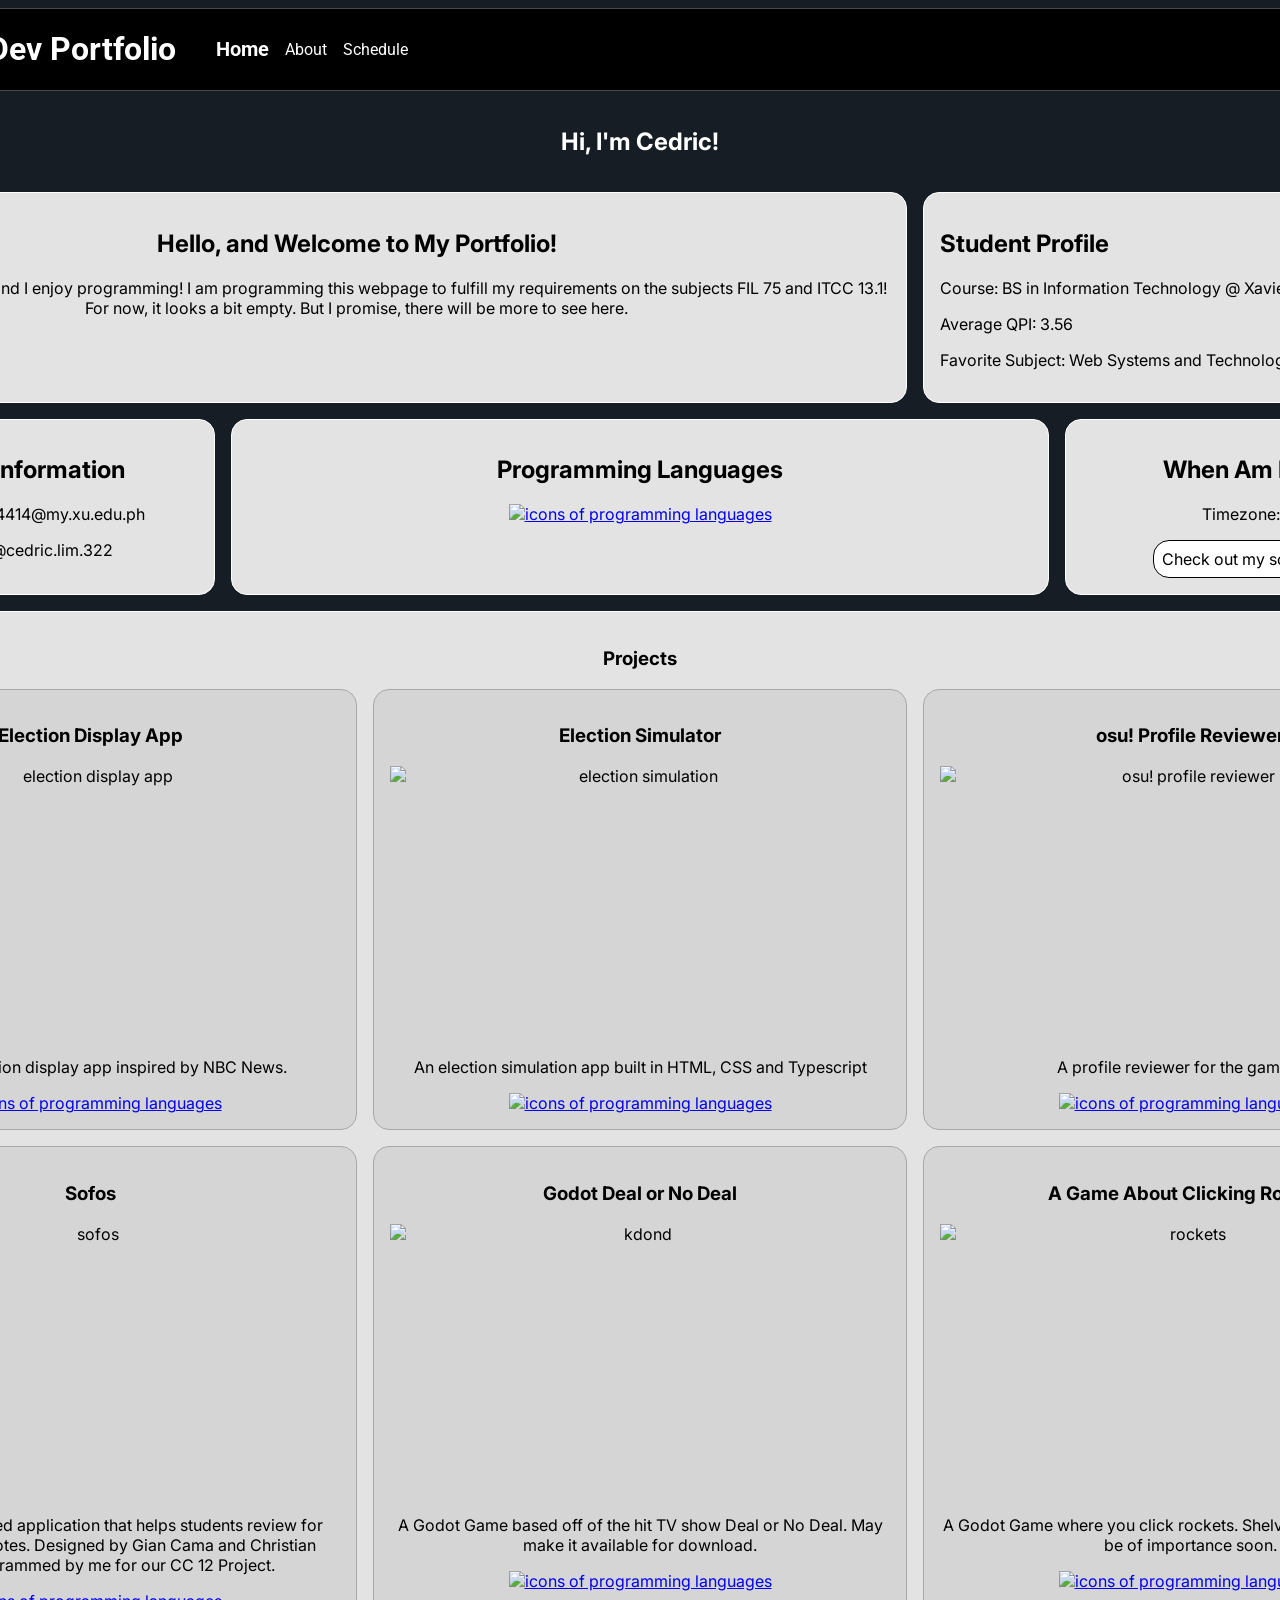
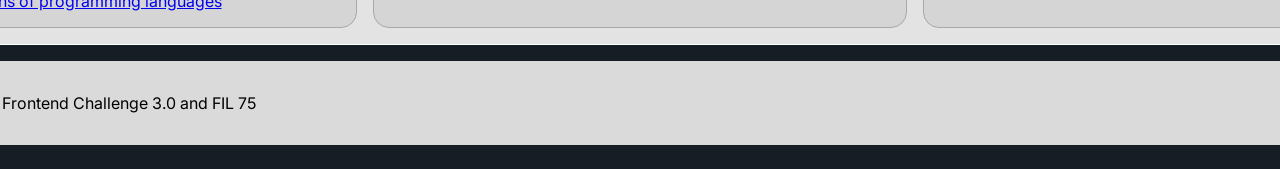
==== index.html @ c3e85cd5 "ADDED: Index Portfolio" ====
﻿<!DOCTYPE html>
<html lang="en">
<head>
    <meta charset="UTF-8">
    <title>Cedric's Dev Portfolio</title>
    <link rel="stylesheet" href="css/stylesheet.css">
    <link rel="preconnect" href="https://fonts.googleapis.com">
    <link rel="preconnect" href="https://fonts.gstatic.com" crossorigin>
    <link href="https://fonts.googleapis.com/css2?family=Inter:ital,opsz,wght@0,14..32,100..900;1,14..32,100..900&family=Oswald:wght@200..700&family=Roboto:ital,wght@0,100..900;1,100..900&display=swap" rel="stylesheet">
</head>
<body>
<div class="app">
    <div class="headings">
        <h1>Cedric Lim's Dev Portfolio</h1>
        <ul class="nav">
            <li><a href="#" class="nav-link active">Home</a></li>
            <li><a href="#" class="nav-link">About</a></li>
            <li><a href="#" class="nav-link">Schedule</a></li>
        </ul>
    </div>
    <section class="content">
        <h1 style="text-align: center">Hi, I'm Cedric!</h1>
        <div class="profile-wrapper">
            <div class="profile centered">
                <h1>Hello, and Welcome to My Portfolio!</h1>
                <p style="text-align: center">Hi! My name is Cedric and I enjoy programming! I am programming this webpage to fulfill my requirements on the subjects FIL 75 and ITCC 13.1! For now, it looks a bit empty. But I promise, there will be more to see here.</p>
            </div>
            <div class="profile">
                <h1>Student Profile</h1>
                <p>Course: BS in Information Technology @ Xavier University</p>
                <p>Average QPI: 3.56</p>
                <p>Favorite Subject: Web Systems and Technologies</p>
            </div>
        </div>
        <div class="content-wrapper">
            <div class="profile centered">
                <h1>Contact Information</h1>
                <p>Email: 20220024414@my.xu.edu.ph</p>
                <p>Facebook: @cedric.lim.322</p>
            </div>
            <div class="profile centered">
                <h1>Programming Languages</h1>
                <a href="https://skillicons.dev/"><img alt="icons of programming languages" height="68px" src="https://skillicons.dev/icons?i=cs,java,ts,js,html,python,godot,css,mysql" /></a>
            </div>
            <div class="profile centered">
                <h1>When Am I Active?</h1>
                <p>Timezone: UTC+8</p>
                <a href="#" class="button-rounded">Check out my schedule here!</a>
            </div>
        </div>
        <section class="projects" id="project-section">
            <h1>Projects</h1>
            <div class="project-wrapper">
                <div class="project-card">
                    <h1>Election Display App</h1>
                    <img
                        alt="election display app"
                        width="500px"
                        height="275px"
                        src="assets/images/ElectionDisplay.jpg"
                    />
                    <p>A simple election display app inspired by NBC News.</p>
                    <a href="https://skillicons.dev/"><img alt="icons of programming languages" height="48px" src="https://skillicons.dev/icons?i=cs,java,sqlite,godot"/></a>
                </div>
                <div class="project-card">
                    <h1>Election Simulator</h1>
                    <img
                        alt="election simulation"
                        width="500px"
                        height="275px"
                        src="assets/images/electionsim.png"
                    />
                    <p>An election simulation app built in HTML, CSS and Typescript</p>
                    <a href="https://skillicons.dev/"><img alt="icons of programming languages" height="48px" src="https://skillicons.dev/icons?i=ts,html,css,vite"/></a>
                </div>
                <div class="project-card">
                    <h1>osu! Profile Reviewer</h1>
                    <img
                        alt="osu! profile reviewer"
                        width="500px"
                        height="275px"
                        src="assets/images/profilereviewer.png"
                    />
                    <p>A profile reviewer for the game osu!</p>
                    <a href="https://skillicons.dev/"><img alt="icons of programming languages" height="48px" src="https://skillicons.dev/icons?i=cs,sqlite"/></a>
                </div>
                <div class="project-card">
                    <h1>Sofos</h1>
                    <img
                        alt="sofos"
                        width="500px"
                        height="275px"
                        src="assets/images/sofos.png"
                    />
                    <p>A purely Java-based application that helps students review for exams and take notes. Designed by Gian Cama and Christian Cheng, programmed by me for our CC 12 Project.</p>
                    <a href="https://skillicons.dev/"><img alt="icons of programming languages" height="48px" src="https://skillicons.dev/icons?i=java"/></a>
                </div>
                <div class="project-card">
                    <h1>Godot Deal or No Deal</h1>
                    <img
                        alt="kdond"
                        width="500px"
                        height="275px"
                        src="assets/images/KDOND.png"
                    />
                    <p>A Godot Game based off of the hit TV show Deal or No Deal. May make it available for download.</p>
                    <a href="https://skillicons.dev/"><img alt="icons of programming languages" height="48px" src="https://skillicons.dev/icons?i=cs,godot"/></a>
                </div>
                <div class="project-card">
                    <h1>A Game About Clicking Rockets</h1>
                    <img
                        alt="rockets"
                        width="500px"
                        height="275px"
                        src="assets/images/GameRockets.png"
                    />
                    <p>A Godot Game where you click rockets. Shelved project that might be of importance soon.</p>
                    <a href="https://skillicons.dev/"><img alt="icons of programming languages" height="48px" src="https://skillicons.dev/icons?i=cs,godot"/></a>
                </div>
            </div>
        </section>
        <footer class="page-footer">
            <p>Made by Cedric Lim for Frontend Challenge 3.0 and FIL 75</p>
        </footer>
    </section>

</div>
</body>
</html>
---- css/stylesheet.css ----
* {
    box-sizing: border-box;
}

body {
    display: flex;
    flex-direction: column;
    background-color: #171d24;
    color: white;
    font-family: 'Roboto';
    align-items: center;
}

.app {
    display: flex;
    flex-direction: column;
    max-width: 1700px;
}

.nav {
    display: flex;
    flex-direction: row;
    list-style: none;
    gap: 1rem;
    align-items: center;
}

.nav-link {
    text-decoration: none;
    color: white;
}

.nav-link.active {
    color: white;
    font-size: 20px;
    font-weight: bold;
}

.headings {
    display: flex;
    flex-direction: row;
    flex: 1;
    background-color: black;
    border: 1px solid #494949;
    border-radius: 8px;
    padding-left: 1rem;

}

.content {
    display: flex;
    flex-direction: column;
    font-family: 'Inter', sans-serif;
    padding: 1rem;
    flex: 1;
    gap: 1rem;
}

.profile-wrapper {
    display: grid;
    grid-template-columns: 2fr 1fr;
    gap: 1rem;
}

.content-wrapper {
    display: grid;
    grid-template-columns: 1fr 2fr 1fr;
    gap: 1rem;
}

.profile {
    display: flex;
    flex-direction: column;
    background-color: #e3e3e3;
    border: 1px solid white;
    border-radius: 1rem;
    padding: 1rem;
    color: black;
}

.profile.centered {
    align-items: center;
}

.profile p {
    margin-top: 0;
}

.projects {
    display: flex;
    flex-direction: column;
    background-color: #e3e3e3;
    color: black;
    border: 1px solid white;
    border-radius: 1rem;
    padding: 1rem;
    flex: 1;
    text-align: center;
}

.project-wrapper {
    display: grid;
    grid-template-columns: 1fr 1fr 1fr;
    gap: 1rem;
}

.button-rounded {
    padding: 0.5rem;
    background: white;
    border: 1px solid black;
    border-radius: 1rem;
    text-decoration: none;
    color: black;
    transition: 0.3s ease background-color, 0.3s ease color;
}

.button-rounded:hover {
    background-color: black;
    color: white;
    transition: 0.3s ease background-color, 0.3s ease color;
}

.project-card {
    display: flex;
    flex-direction: column;
    padding: 1rem;
    background-color: #d5d5d5;
    border-radius: 1rem;
    border: 1px solid #a8a8a8;
}

.page-footer {
    display: flex;
    flex-direction: column;
    padding: 1rem;
    background-color: #dadada;
    border-radius: 1rem;
    color: black;
}
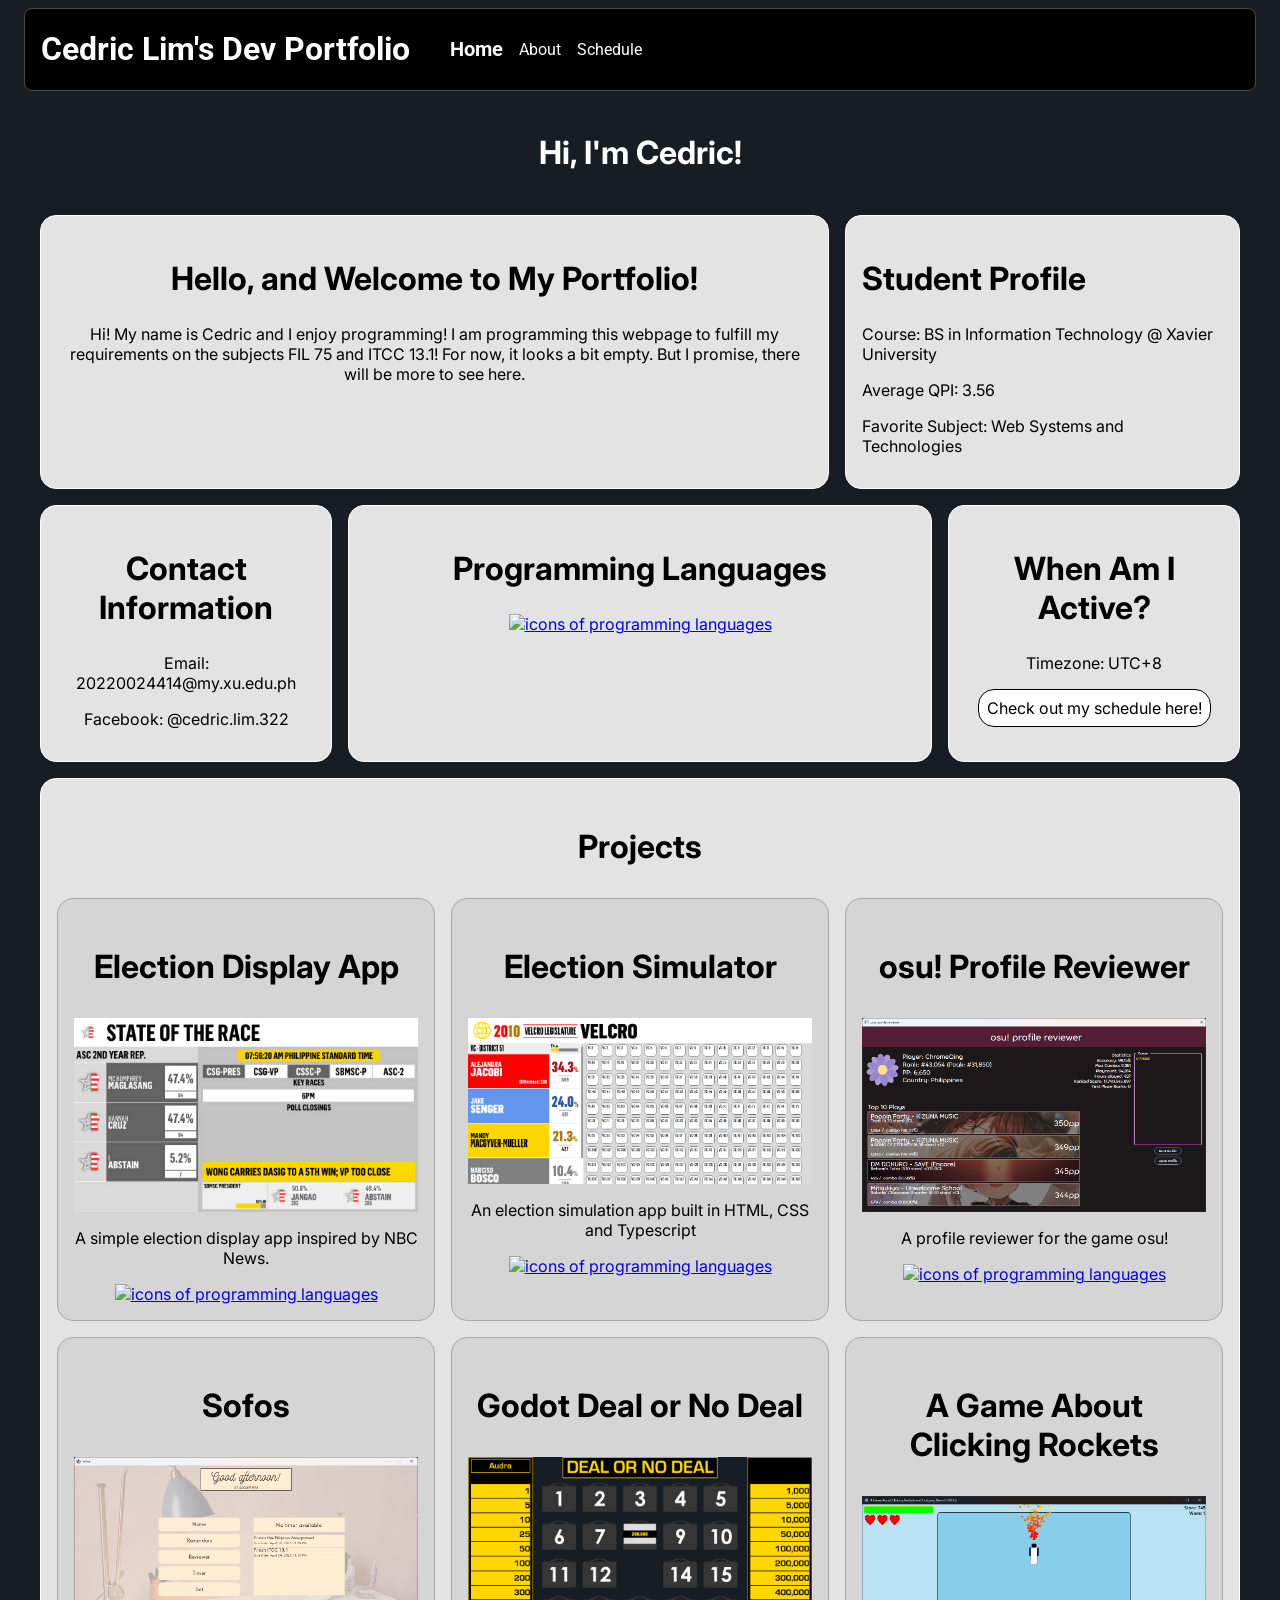
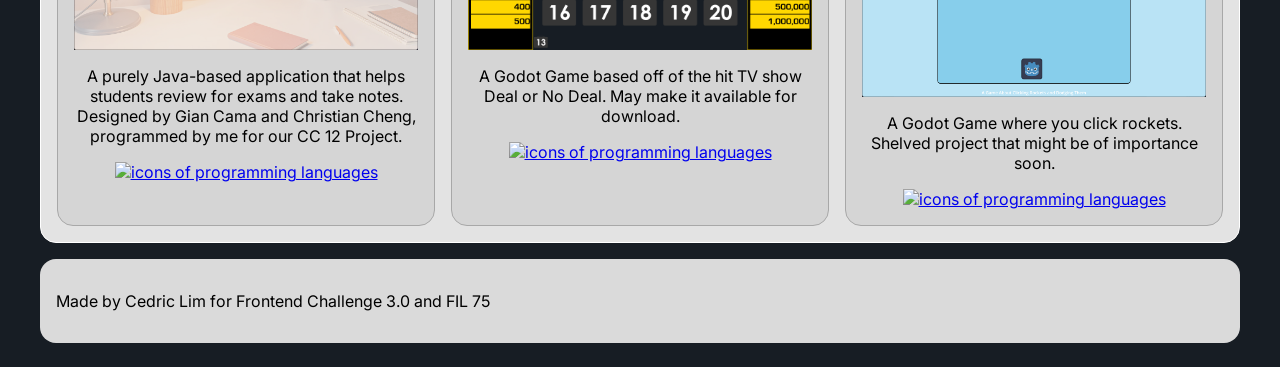
==== commit 2eda220e: "FEAT: Media Query Responsiveness" ====
--- a/index.html
+++ b/index.html
@@ -2,6 +2,7 @@
 <html lang="en">
 <head>
     <meta charset="UTF-8">
+    <meta name="viewport"  content="width=device-width, initial-scale=1">
     <title>Cedric's Dev Portfolio</title>
     <link rel="stylesheet" href="css/stylesheet.css">
     <link rel="preconnect" href="https://fonts.googleapis.com">
@@ -40,7 +41,7 @@
             </div>
             <div class="profile centered">
                 <h1>Programming Languages</h1>
-                <a href="https://skillicons.dev/"><img alt="icons of programming languages" height="68px" src="https://skillicons.dev/icons?i=cs,java,ts,js,html,python,godot,css,mysql" /></a>
+                <a href="https://skillicons.dev/"><img class="skill-issue" alt="icons of programming languages" src="https://skillicons.dev/icons?i=cs,java,ts,js,html,python,godot,css,mysql" /></a>
             </div>
             <div class="profile centered">
                 <h1>When Am I Active?</h1>
@@ -55,8 +56,7 @@
                     <h1>Election Display App</h1>
                     <img
                         alt="election display app"
-                        width="500px"
-                        height="275px"
+                        class="project-img"
                         src="assets/images/ElectionDisplay.jpg"
                     />
                     <p>A simple election display app inspired by NBC News.</p>
@@ -66,8 +66,7 @@
                     <h1>Election Simulator</h1>
                     <img
                         alt="election simulation"
-                        width="500px"
-                        height="275px"
+                        class="project-img"
                         src="assets/images/electionsim.png"
                     />
                     <p>An election simulation app built in HTML, CSS and Typescript</p>
@@ -77,8 +76,7 @@
                     <h1>osu! Profile Reviewer</h1>
                     <img
                         alt="osu! profile reviewer"
-                        width="500px"
-                        height="275px"
+                        class="project-img"
                         src="assets/images/profilereviewer.png"
                     />
                     <p>A profile reviewer for the game osu!</p>
@@ -88,8 +86,7 @@
                     <h1>Sofos</h1>
                     <img
                         alt="sofos"
-                        width="500px"
-                        height="275px"
+                        class="project-img"
                         src="assets/images/sofos.png"
                     />
                     <p>A purely Java-based application that helps students review for exams and take notes. Designed by Gian Cama and Christian Cheng, programmed by me for our CC 12 Project.</p>
@@ -99,8 +96,7 @@
                     <h1>Godot Deal or No Deal</h1>
                     <img
                         alt="kdond"
-                        width="500px"
-                        height="275px"
+                        class="project-img"
                         src="assets/images/KDOND.png"
                     />
                     <p>A Godot Game based off of the hit TV show Deal or No Deal. May make it available for download.</p>
@@ -110,8 +106,7 @@
                     <h1>A Game About Clicking Rockets</h1>
                     <img
                         alt="rockets"
-                        width="500px"
-                        height="275px"
+                        class="project-img"
                         src="assets/images/GameRockets.png"
                     />
                     <p>A Godot Game where you click rockets. Shelved project that might be of importance soon.</p>
--- a/css/stylesheet.css
+++ b/css/stylesheet.css
@@ -9,12 +9,19 @@
     color: white;
     font-family: 'Roboto';
     align-items: center;
+    overflow-x: hidden;
+}
+
+h1 {
+    font-size: clamp(1.2rem, 4vw, 2rem);
 }
 
 .app {
     display: flex;
     flex-direction: column;
     max-width: 1700px;
+    width: 100%;
+    padding: 0 1rem;
 }
 
 .nav {
@@ -39,12 +46,12 @@
 .headings {
     display: flex;
     flex-direction: row;
-    flex: 1;
     background-color: black;
     border: 1px solid #494949;
     border-radius: 8px;
     padding-left: 1rem;
-
+    width: 100%;
+    ;
 }
 
 .content {
@@ -80,6 +87,7 @@
 
 .profile.centered {
     align-items: center;
+    text-align: center;
 }
 
 .profile p {
@@ -120,6 +128,11 @@
     transition: 0.3s ease background-color, 0.3s ease color;
 }
 
+.skill-issue {
+    width: 100%;
+    height: auto;
+}
+
 .project-card {
     display: flex;
     flex-direction: column;
@@ -136,4 +149,47 @@
     background-color: #dadada;
     border-radius: 1rem;
     color: black;
-}+}
+
+.project-img {
+    width: 100%;
+    height: auto;
+    object-fit: cover;
+}
+
+@media (max-width: 900px){
+
+    .content-wrapper {
+        grid-template-columns: 1fr;
+    }
+
+    .project-wrapper {
+        grid-template-columns: 1fr 1fr;
+    }
+
+}
+
+@media (max-width: 768px){
+    .headings {
+        flex-direction: column;
+        align-items: flex-start;
+        gap: 0.5rem;
+    }
+
+    .nav {
+        flex-wrap: wrap;
+        padding-left: 0;
+    }
+
+    .project-wrapper {
+        grid-template-columns: 1fr;
+    }
+
+    .profile-wrapper {
+        grid-template-columns: 1fr;
+    }
+
+    .content-wrapper {
+        grid-template-columns: 1fr;
+    }
+}
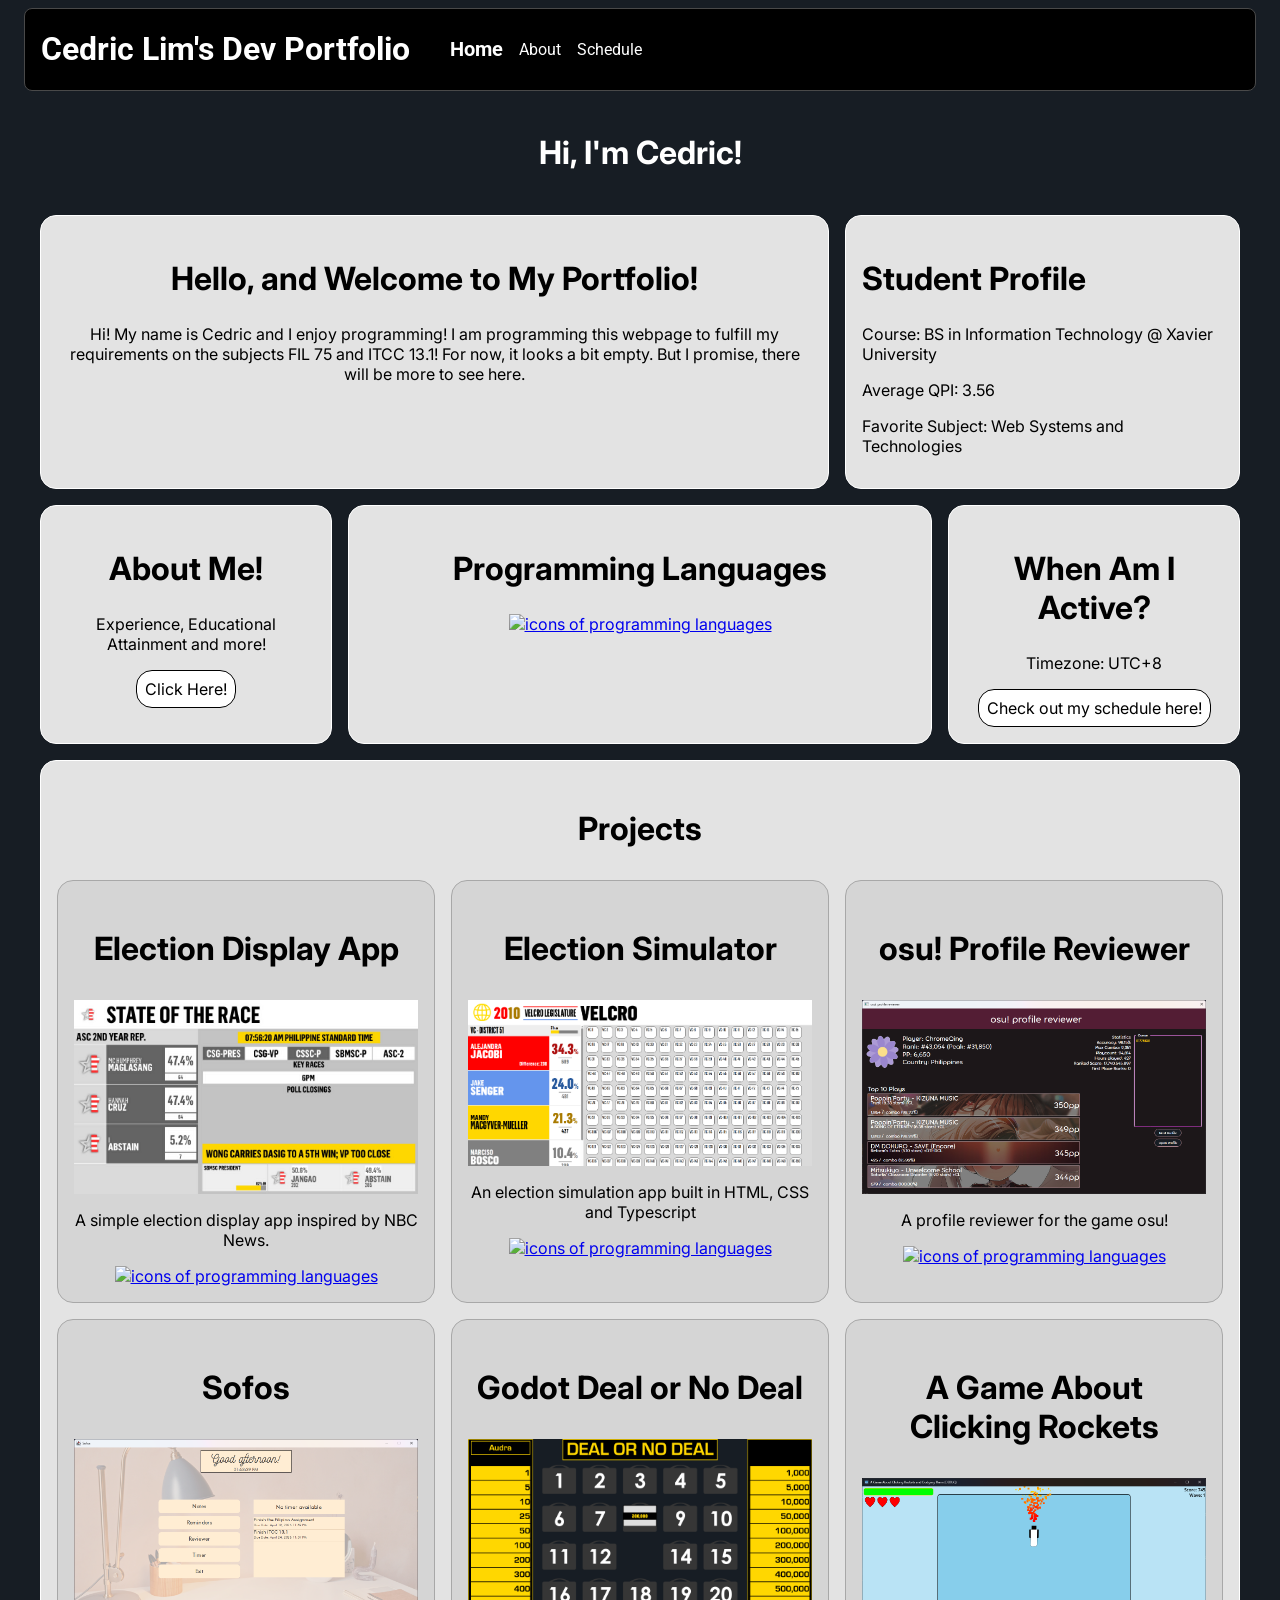
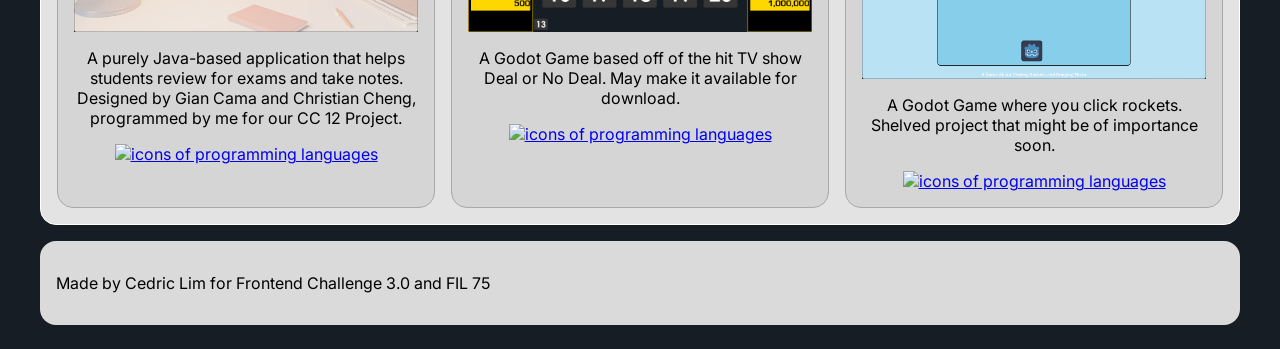
==== commit 2d35d89c: "MODIFY: Changed Contact Info" ====
--- a/index.html
+++ b/index.html
@@ -35,9 +35,9 @@
         </div>
         <div class="content-wrapper">
             <div class="profile centered">
-                <h1>Contact Information</h1>
-                <p>Email: 20220024414@my.xu.edu.ph</p>
-                <p>Facebook: @cedric.lim.322</p>
+                <h1>About Me!</h1>
+                <p>Experience, Educational Attainment and more!</p>
+                <a href="#" class="button-rounded">Click Here!</a>
             </div>
             <div class="profile centered">
                 <h1>Programming Languages</h1>
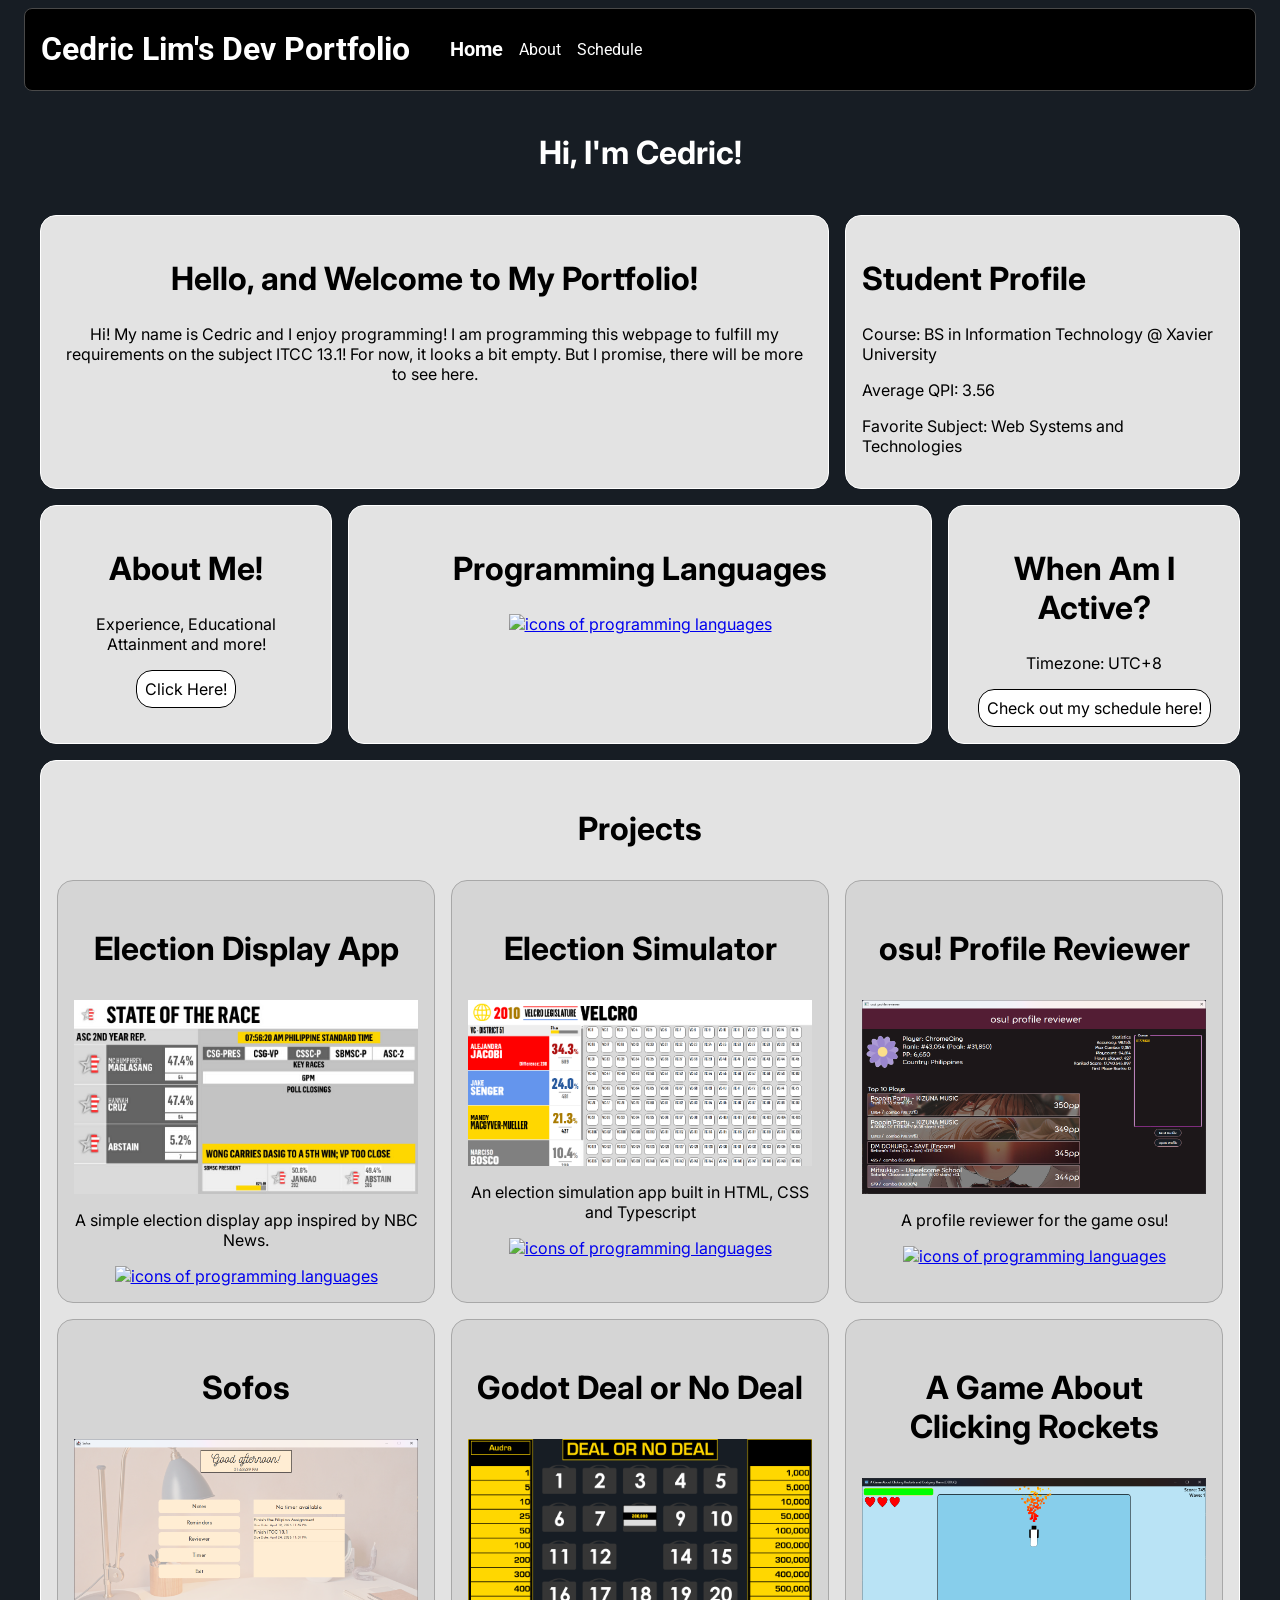
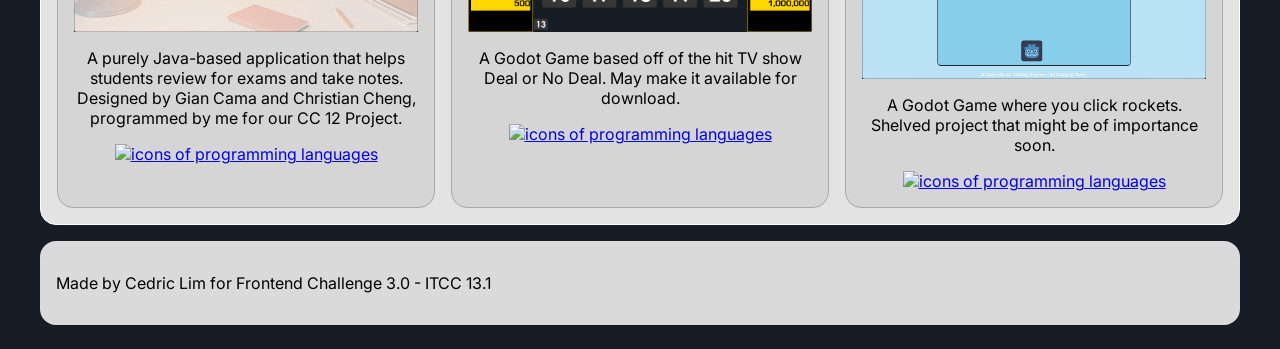
==== commit 8169ff68: "REMOVE: all references to FIL 75" ====
--- a/index.html
+++ b/index.html
@@ -24,7 +24,7 @@
         <div class="profile-wrapper">
             <div class="profile centered">
                 <h1>Hello, and Welcome to My Portfolio!</h1>
-                <p style="text-align: center">Hi! My name is Cedric and I enjoy programming! I am programming this webpage to fulfill my requirements on the subjects FIL 75 and ITCC 13.1! For now, it looks a bit empty. But I promise, there will be more to see here.</p>
+                <p style="text-align: center">Hi! My name is Cedric and I enjoy programming! I am programming this webpage to fulfill my requirements on the subject ITCC 13.1! For now, it looks a bit empty. But I promise, there will be more to see here.</p>
             </div>
             <div class="profile">
                 <h1>Student Profile</h1>
@@ -115,7 +115,7 @@
             </div>
         </section>
         <footer class="page-footer">
-            <p>Made by Cedric Lim for Frontend Challenge 3.0 and FIL 75</p>
+            <p>Made by Cedric Lim for Frontend Challenge 3.0 - ITCC 13.1</p>
         </footer>
     </section>
 
--- a/css/stylesheet.css
+++ b/css/stylesheet.css
@@ -63,6 +63,10 @@
     gap: 1rem;
 }
 
+.content.centered {
+    align-items: center;
+}
+
 .profile-wrapper {
     display: grid;
     grid-template-columns: 2fr 1fr;
@@ -110,6 +114,87 @@
     display: grid;
     grid-template-columns: 1fr 1fr 1fr;
     gap: 1rem;
+}
+
+.education-wrapper {
+    display: grid;
+    grid-template-columns: 1fr 1fr;
+    gap: 1rem;
+}
+
+.about-me {
+    display: grid;
+    grid-template-columns: 1.5fr 2fr;
+    gap: 1rem;
+}
+
+.photo-container {
+    display: flex;
+    flex-direction: row;
+    padding: 0.5rem;
+    background-color: #e3e3e3;
+    border-radius: 1rem;
+    gap: 0.5rem;
+    color: black;
+}
+
+.self-card h3 {
+    font-weight: bold;
+}
+
+.self-card h3 span {
+    font-weight: normal;
+}
+
+.about-me-text {
+    gap: 1rem;
+}
+
+.about-me-text p {
+    margin-top: -20px;
+}
+
+.about-wrapper {
+    display: flex;
+    flex-direction: column;
+    gap: 0.5rem;
+}
+
+.self-card {
+    display: flex;
+    flex-direction: column;
+    font-family: 'Inter', sans-serif;
+    background-color: #e3e3e3;
+    border: 1px solid white;
+    color: black;
+    border-radius: 1rem;
+    padding-left: 1rem;
+    justify-content: center;
+}
+
+.schedule {
+    border: white 1px solid;
+    text-align: center;
+    border-collapse: collapse;
+}
+
+.schedule td {
+    padding: 0.6rem;
+}
+
+.major {
+    background-color: aliceblue;
+    color: black;
+}
+
+.minor {
+    background-color: springgreen;
+    color: black;
+}
+
+.online {
+    background-color: yellow;
+    color: black;
 }
 
 .button-rounded {
@@ -126,6 +211,33 @@
     background-color: black;
     color: white;
     transition: 0.3s ease background-color, 0.3s ease color;
+}
+
+.chips {
+    display: flex;
+    flex-direction: row;
+    justify-content: center;
+    gap: 1rem;
+}
+
+.chip {
+    border: 2px solid #c900ff;
+    border-radius: 20px;
+    padding: 0.5rem;
+    color: black;
+}
+
+.chip p {
+    margin: 0;
+}
+
+.big-chip {
+    background-color: #dadada;
+    color: black;
+    padding: 0.5rem 4rem;
+    text-align: center;
+    max-width: 1200px;
+    border-radius: 0.2rem;
 }
 
 .skill-issue {
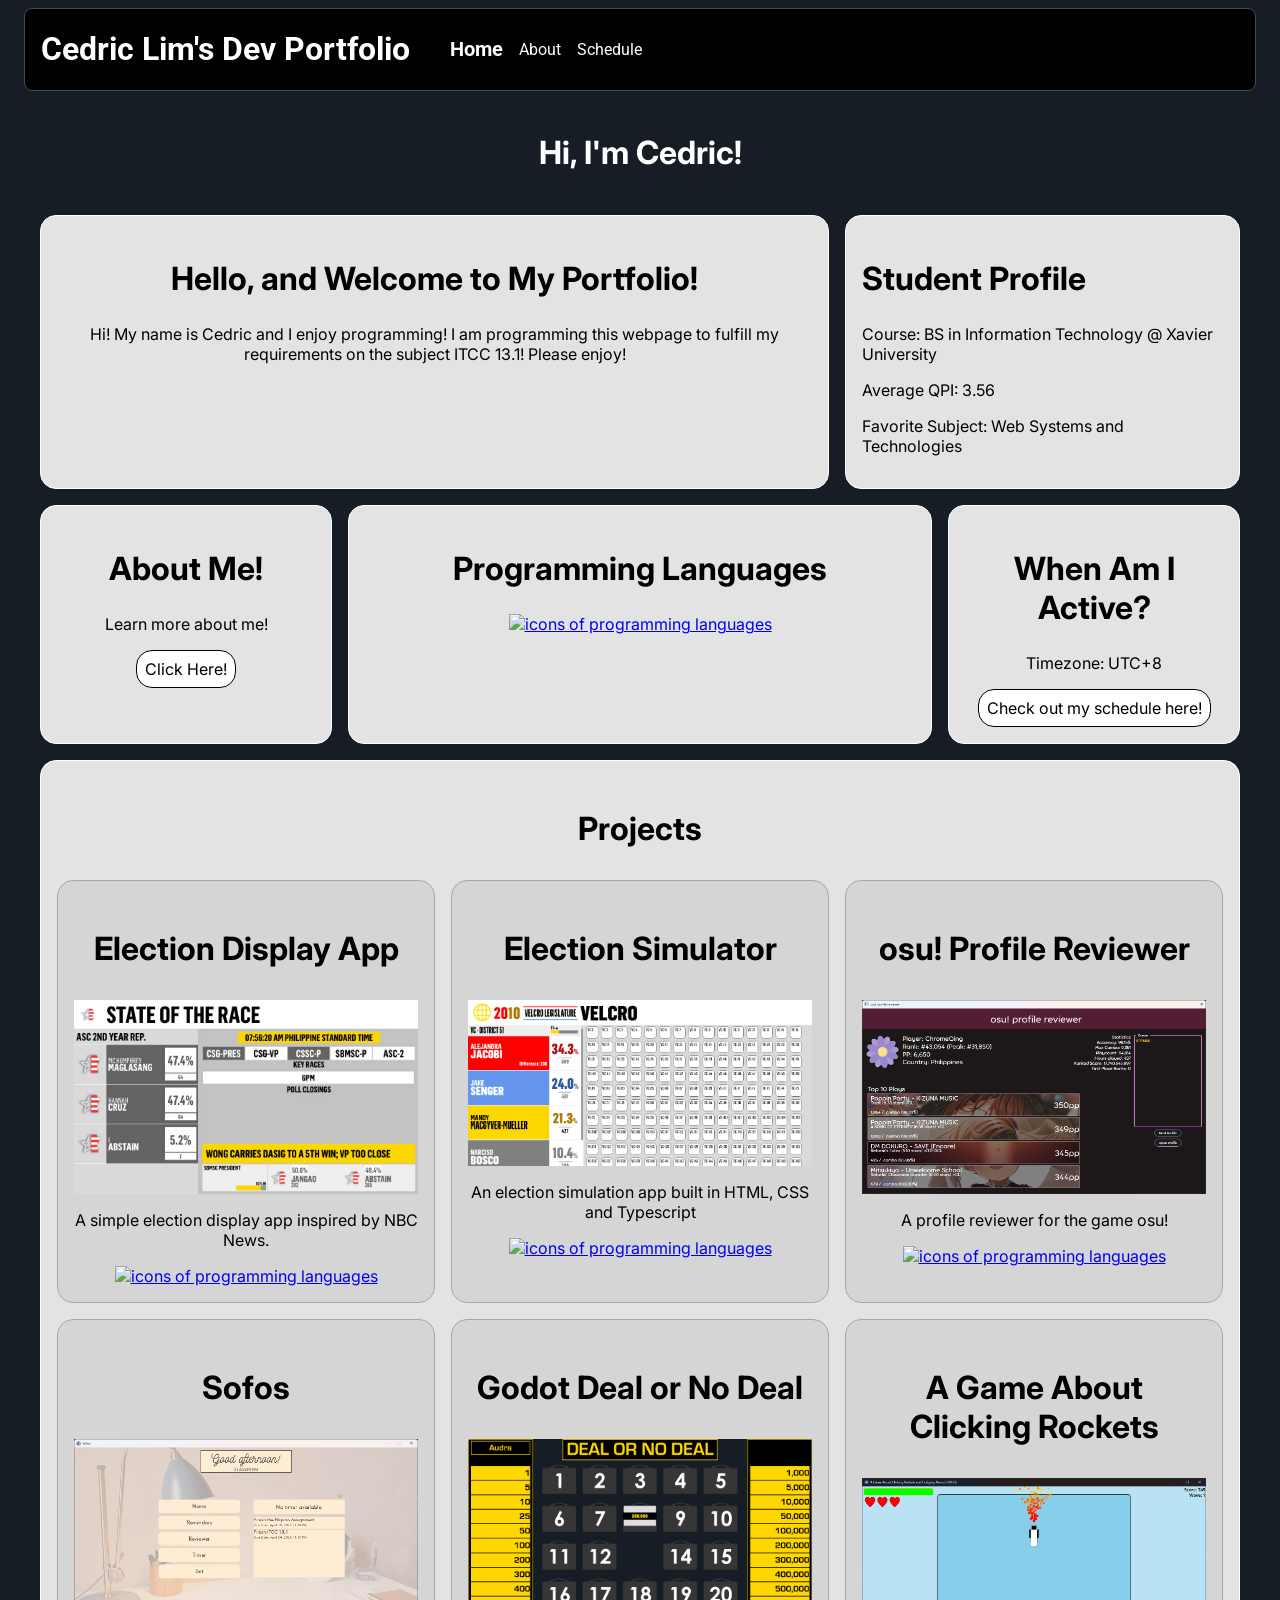
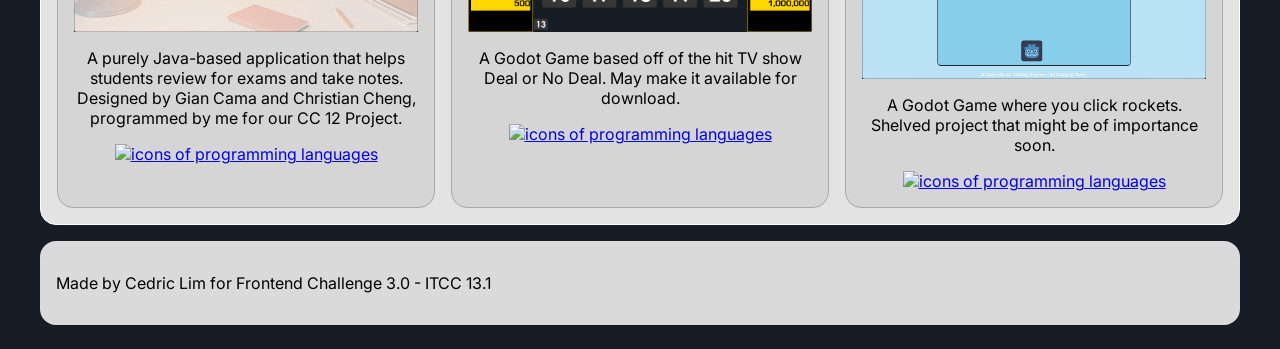
==== commit d7e4d8ff: "MODIFY: Changed some text" ====
--- a/index.html
+++ b/index.html
@@ -15,8 +15,8 @@
         <h1>Cedric Lim's Dev Portfolio</h1>
         <ul class="nav">
             <li><a href="#" class="nav-link active">Home</a></li>
-            <li><a href="#" class="nav-link">About</a></li>
-            <li><a href="#" class="nav-link">Schedule</a></li>
+            <li><a href="pages/about.html" class="nav-link">About</a></li>
+            <li><a href="pages/schedule.html" class="nav-link">Schedule</a></li>
         </ul>
     </div>
     <section class="content">
@@ -24,7 +24,7 @@
         <div class="profile-wrapper">
             <div class="profile centered">
                 <h1>Hello, and Welcome to My Portfolio!</h1>
-                <p style="text-align: center">Hi! My name is Cedric and I enjoy programming! I am programming this webpage to fulfill my requirements on the subject ITCC 13.1! For now, it looks a bit empty. But I promise, there will be more to see here.</p>
+                <p style="text-align: center">Hi! My name is Cedric and I enjoy programming! I am programming this webpage to fulfill my requirements on the subject ITCC 13.1! Please enjoy!</p>
             </div>
             <div class="profile">
                 <h1>Student Profile</h1>
@@ -36,8 +36,8 @@
         <div class="content-wrapper">
             <div class="profile centered">
                 <h1>About Me!</h1>
-                <p>Experience, Educational Attainment and more!</p>
-                <a href="#" class="button-rounded">Click Here!</a>
+                <p>Learn more about me!</p>
+                <a href="pages/about.html" class="button-rounded">Click Here!</a>
             </div>
             <div class="profile centered">
                 <h1>Programming Languages</h1>
@@ -46,7 +46,7 @@
             <div class="profile centered">
                 <h1>When Am I Active?</h1>
                 <p>Timezone: UTC+8</p>
-                <a href="#" class="button-rounded">Check out my schedule here!</a>
+                <a href="pages/schedule.html" class="button-rounded">Check out my schedule here!</a>
             </div>
         </div>
         <section class="projects" id="project-section">
--- a/css/stylesheet.css
+++ b/css/stylesheet.css
@@ -209,6 +209,7 @@
 
 .button-rounded:hover {
     background-color: black;
+    cursor: pointer;
     color: white;
     transition: 0.3s ease background-color, 0.3s ease color;
 }
@@ -227,6 +228,16 @@
     color: black;
 }
 
+.chip-container {
+    display: grid;
+    grid-template-columns: 1fr 1fr 1fr;
+    gap: 1rem;
+}
+
+.hidden {
+    display: none;
+}
+
 .chip p {
     margin: 0;
 }
@@ -234,10 +245,10 @@
 .big-chip {
     background-color: #dadada;
     color: black;
-    padding: 0.5rem 4rem;
+    padding: 1rem 4rem;
     text-align: center;
     max-width: 1200px;
-    border-radius: 0.2rem;
+    border-radius: 1rem;
 }
 
 .skill-issue {
@@ -269,6 +280,30 @@
     object-fit: cover;
 }
 
+.qna-container {
+    display: flex;
+    flex-direction: column;
+    text-align: center;
+}
+
+.qna-grid {
+    display: grid;
+    grid-template-columns: 1fr 1fr 1fr 1fr;
+    gap: 0.5rem;
+}
+
+.qna {
+    background-color: #e3e3e3;
+    color: black;
+    border-radius: 1rem;
+    padding: 1rem;
+}
+
+.qna p {
+    font-size: 14px;
+    text-align: justify;
+}
+
 @media (max-width: 900px){
 
     .content-wrapper {
@@ -279,6 +314,22 @@
         grid-template-columns: 1fr 1fr;
     }
 
+    .chip-container {
+        grid-template-columns: 1fr;
+    }
+
+    .about-me {
+        grid-template-columns: 1fr;
+    }
+
+    .about-wrapper {
+        display: grid;
+        grid-template-columns: 1fr 1fr;
+    }
+
+    .qna-grid {
+        grid-template-columns: 1fr 1fr;
+    }
 }
 
 @media (max-width: 768px){
@@ -304,4 +355,30 @@
     .content-wrapper {
         grid-template-columns: 1fr;
     }
-}
+
+    .chip-container {
+        grid-template-columns: 1fr;
+    }
+
+    .monday, .tuesday, .wednesday, .thursday, .friday, .saturday, td, th {
+        display: none;
+    }
+
+    .about-me {
+        grid-template-columns: 1fr;
+    }
+
+    .photo-container {
+        display: flex;
+        flex-direction: column;
+    }
+
+    .about-wrapper {
+        display: grid;
+        grid-template-columns: 1fr;
+    }
+
+    .qna-grid {
+        grid-template-columns: 1fr;
+    }
+}
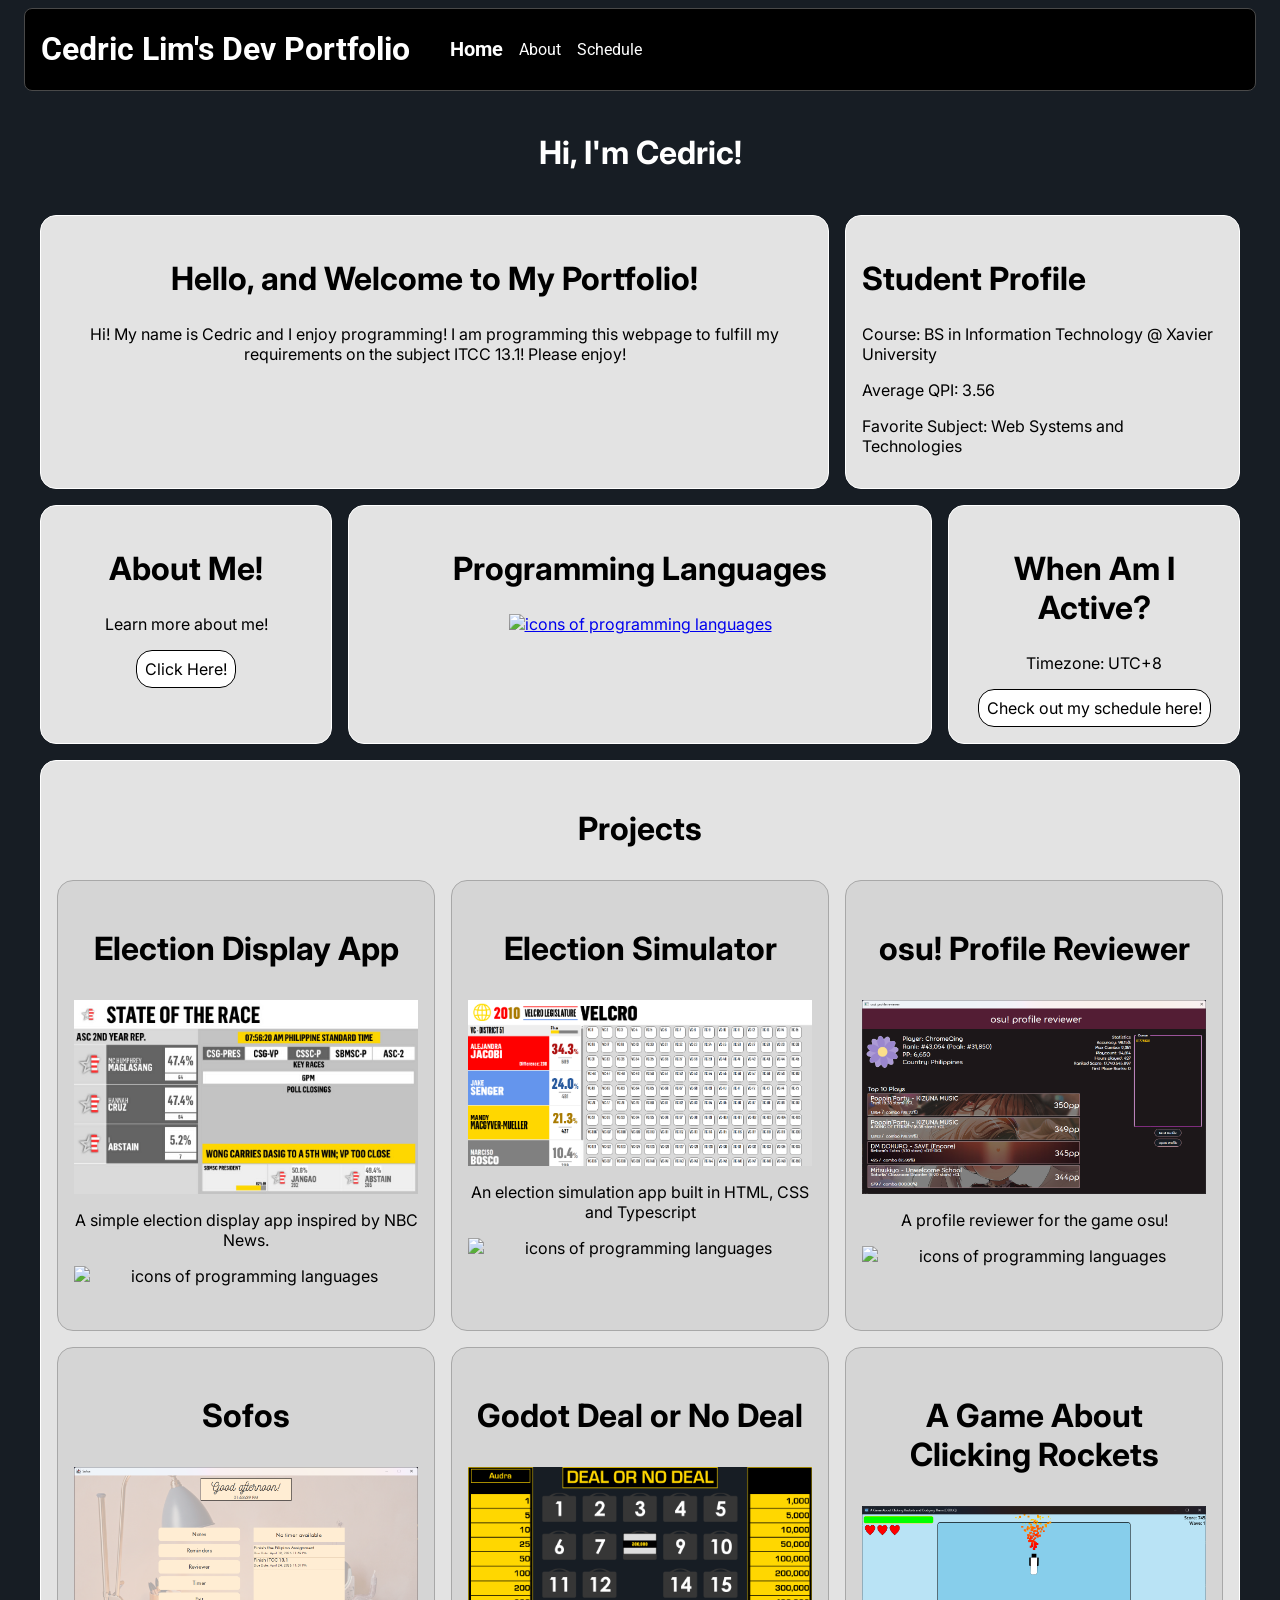
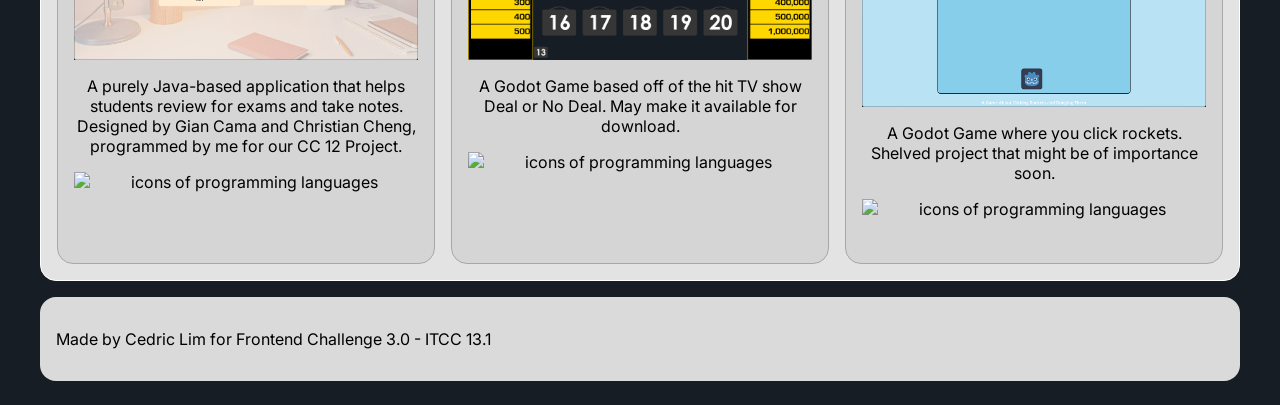
==== commit 86f893dd: "REMOVE: You can no longer click SkillIcons" ====
--- a/index.html
+++ b/index.html
@@ -60,7 +60,7 @@
                         src="assets/images/ElectionDisplay.jpg"
                     />
                     <p>A simple election display app inspired by NBC News.</p>
-                    <a href="https://skillicons.dev/"><img alt="icons of programming languages" height="48px" src="https://skillicons.dev/icons?i=cs,java,sqlite,godot"/></a>
+                    <img alt="icons of programming languages" height="48px" src="https://skillicons.dev/icons?i=cs,java,sqlite,godot"/>
                 </div>
                 <div class="project-card">
                     <h1>Election Simulator</h1>
@@ -70,7 +70,7 @@
                         src="assets/images/electionsim.png"
                     />
                     <p>An election simulation app built in HTML, CSS and Typescript</p>
-                    <a href="https://skillicons.dev/"><img alt="icons of programming languages" height="48px" src="https://skillicons.dev/icons?i=ts,html,css,vite"/></a>
+                    <img alt="icons of programming languages" height="48px" src="https://skillicons.dev/icons?i=ts,html,css,vite"/>
                 </div>
                 <div class="project-card">
                     <h1>osu! Profile Reviewer</h1>
@@ -80,7 +80,7 @@
                         src="assets/images/profilereviewer.png"
                     />
                     <p>A profile reviewer for the game osu!</p>
-                    <a href="https://skillicons.dev/"><img alt="icons of programming languages" height="48px" src="https://skillicons.dev/icons?i=cs,sqlite"/></a>
+                    <img alt="icons of programming languages" height="48px" src="https://skillicons.dev/icons?i=cs,sqlite"/>
                 </div>
                 <div class="project-card">
                     <h1>Sofos</h1>
@@ -90,7 +90,7 @@
                         src="assets/images/sofos.png"
                     />
                     <p>A purely Java-based application that helps students review for exams and take notes. Designed by Gian Cama and Christian Cheng, programmed by me for our CC 12 Project.</p>
-                    <a href="https://skillicons.dev/"><img alt="icons of programming languages" height="48px" src="https://skillicons.dev/icons?i=java"/></a>
+                    <img alt="icons of programming languages" height="48px" src="https://skillicons.dev/icons?i=java"/>
                 </div>
                 <div class="project-card">
                     <h1>Godot Deal or No Deal</h1>
@@ -100,7 +100,7 @@
                         src="assets/images/KDOND.png"
                     />
                     <p>A Godot Game based off of the hit TV show Deal or No Deal. May make it available for download.</p>
-                    <a href="https://skillicons.dev/"><img alt="icons of programming languages" height="48px" src="https://skillicons.dev/icons?i=cs,godot"/></a>
+                    <img alt="icons of programming languages" height="48px" src="https://skillicons.dev/icons?i=cs,godot"/>
                 </div>
                 <div class="project-card">
                     <h1>A Game About Clicking Rockets</h1>
@@ -110,7 +110,7 @@
                         src="assets/images/GameRockets.png"
                     />
                     <p>A Godot Game where you click rockets. Shelved project that might be of importance soon.</p>
-                    <a href="https://skillicons.dev/"><img alt="icons of programming languages" height="48px" src="https://skillicons.dev/icons?i=cs,godot"/></a>
+                    <img alt="icons of programming languages" height="48px" src="https://skillicons.dev/icons?i=cs,godot"/>
                 </div>
             </div>
         </section>
